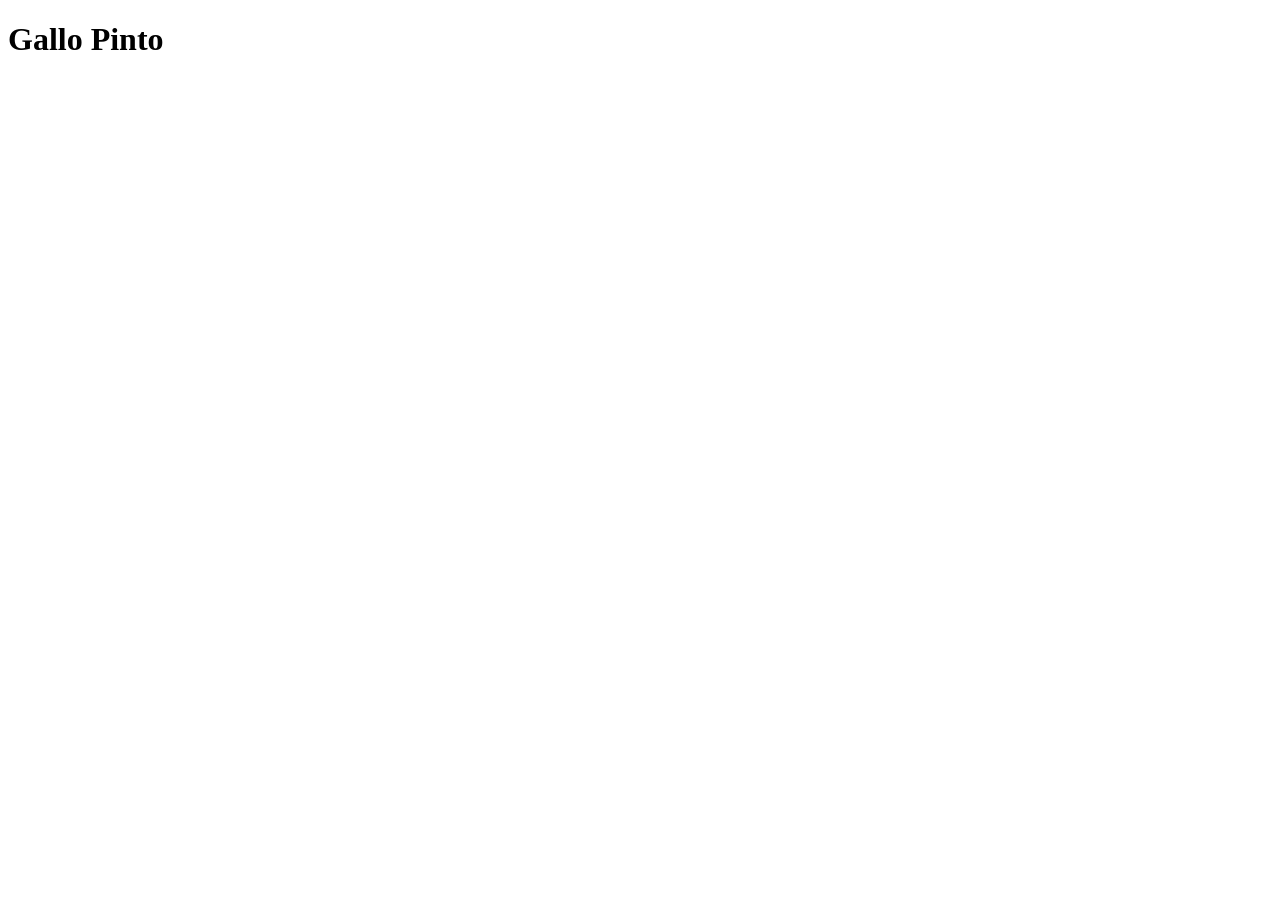
==== recipes/gallo-pinto.html @ 539a4e58 "Add recipes dir and gallo-pinto.html" ====
<!DOCTYPE html>
<html lang="en">
<head>
    <meta charset="UTF-8">
    <meta name="viewport" content="width=device-width, initial-scale=1.0">
    <title>Gallo pinto</title>
</head>
<body>
    <h1>Gallo Pinto</h1>
</body>
</html>
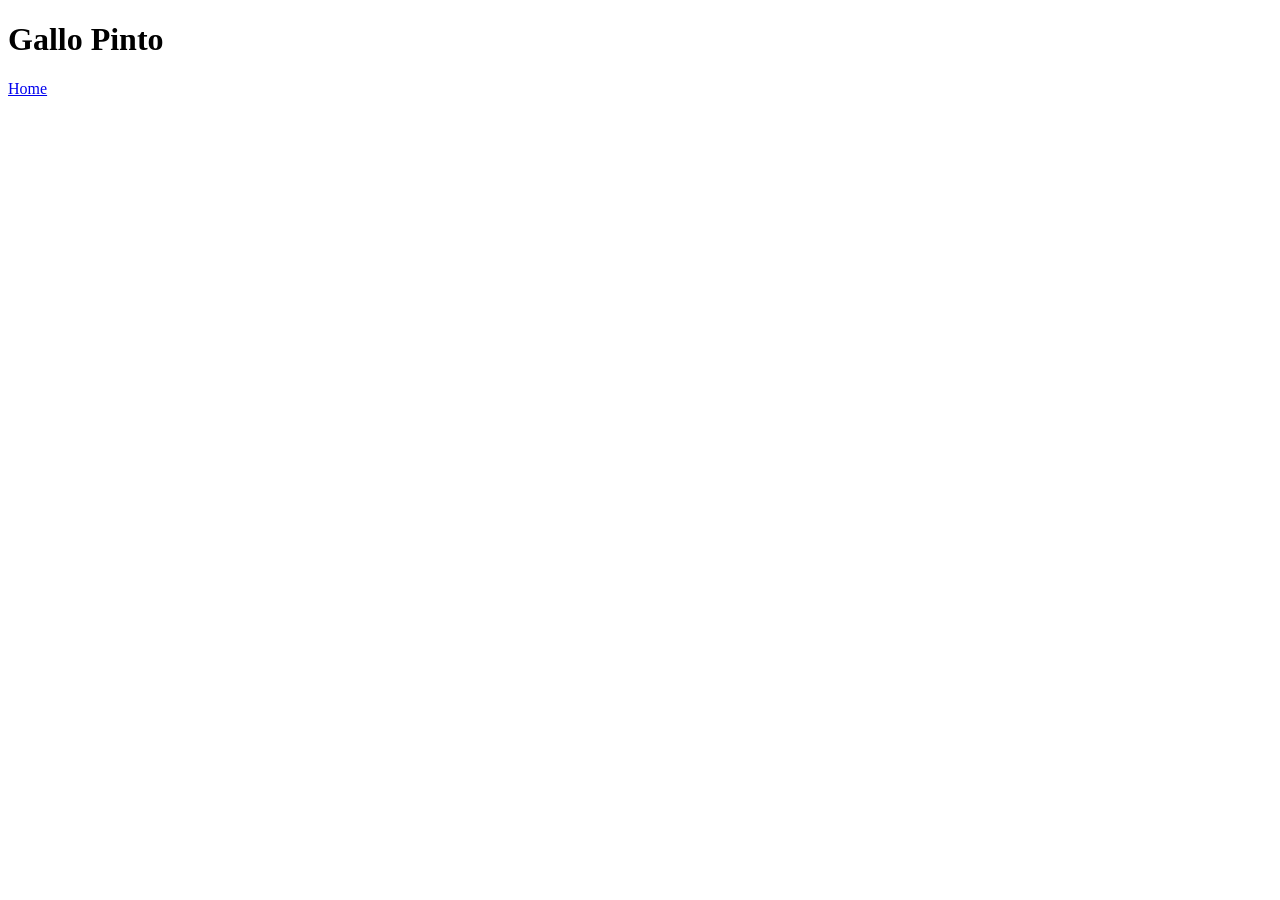
==== commit 0a286de7: "Add link to Home page" ====
--- a/recipes/gallo-pinto.html
+++ b/recipes/gallo-pinto.html
@@ -7,5 +7,6 @@
 </head>
 <body>
     <h1>Gallo Pinto</h1>
+    <a href="../index.html">Home</a>
 </body>
 </html>
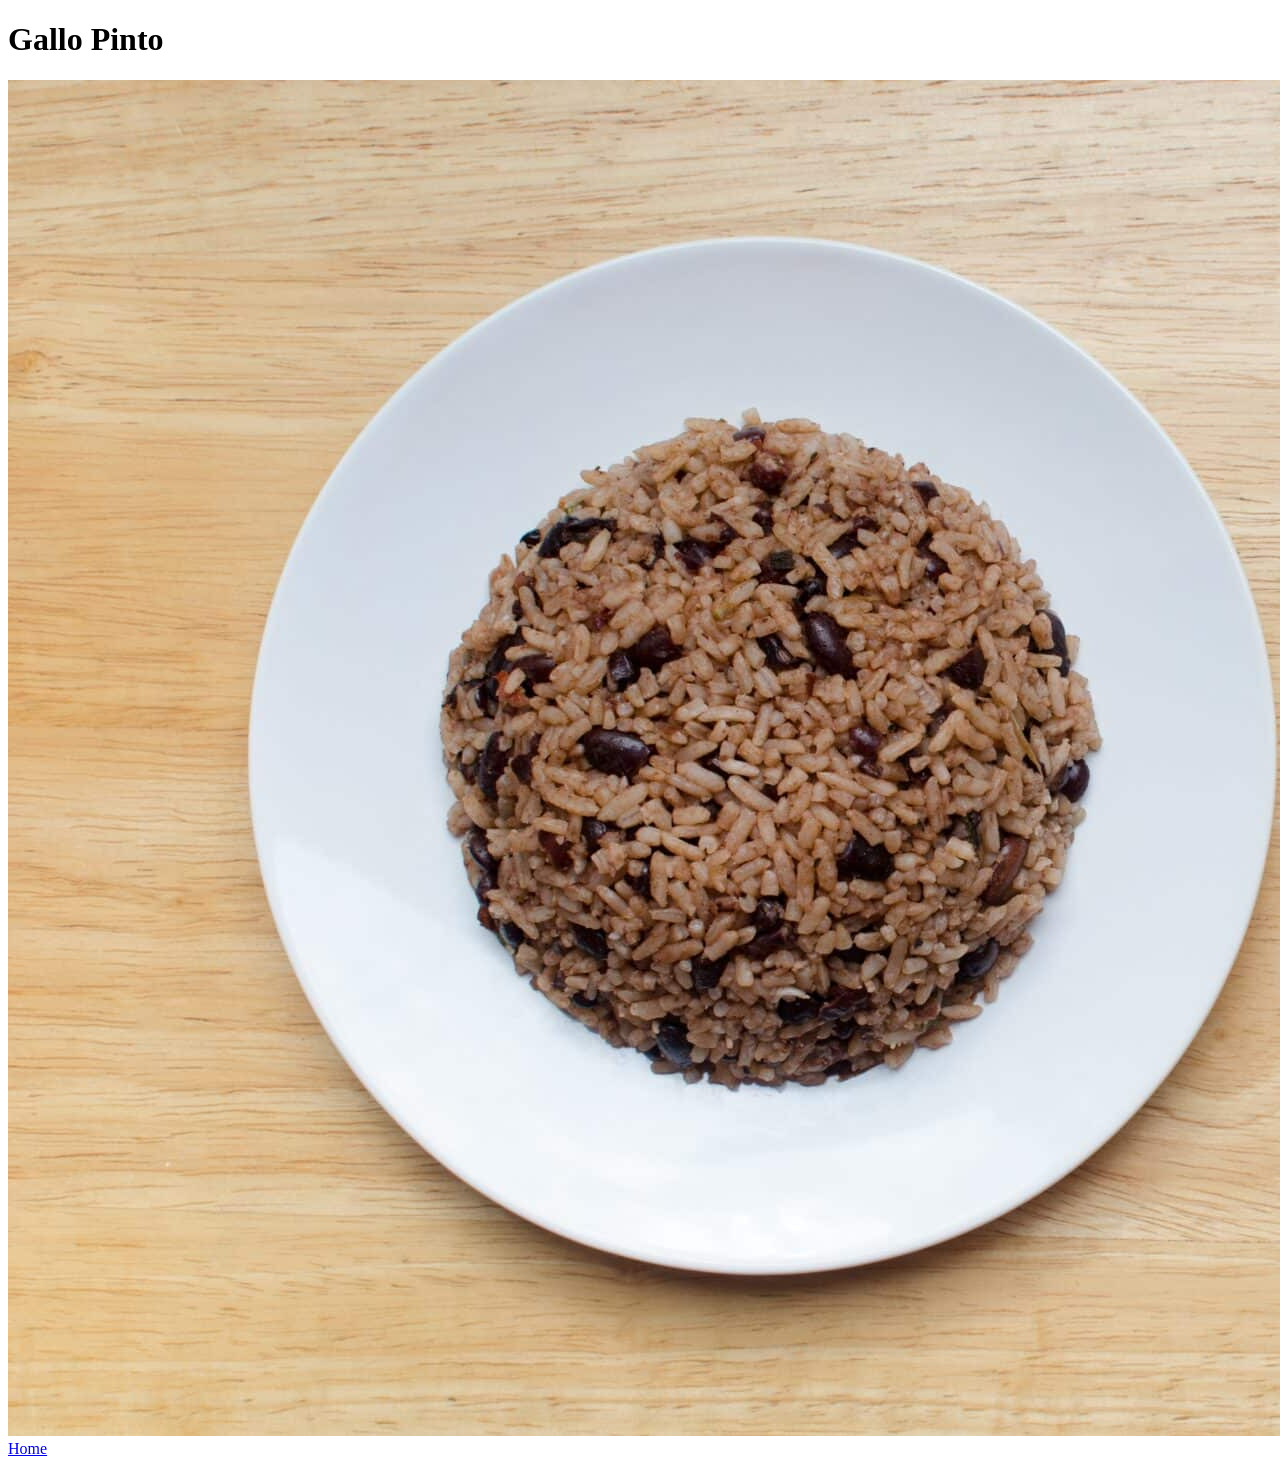
==== commit 9fc8f1a9: "Add images dir and add image to gallo-pinto.html" ====
--- a/recipes/gallo-pinto.html
+++ b/recipes/gallo-pinto.html
@@ -7,6 +7,7 @@
 </head>
 <body>
     <h1>Gallo Pinto</h1>
+    <img src="../images/gallo-pinto-scaled.jpg" alt="Gallo pinto">
     <a href="../index.html">Home</a>
 </body>
 </html>
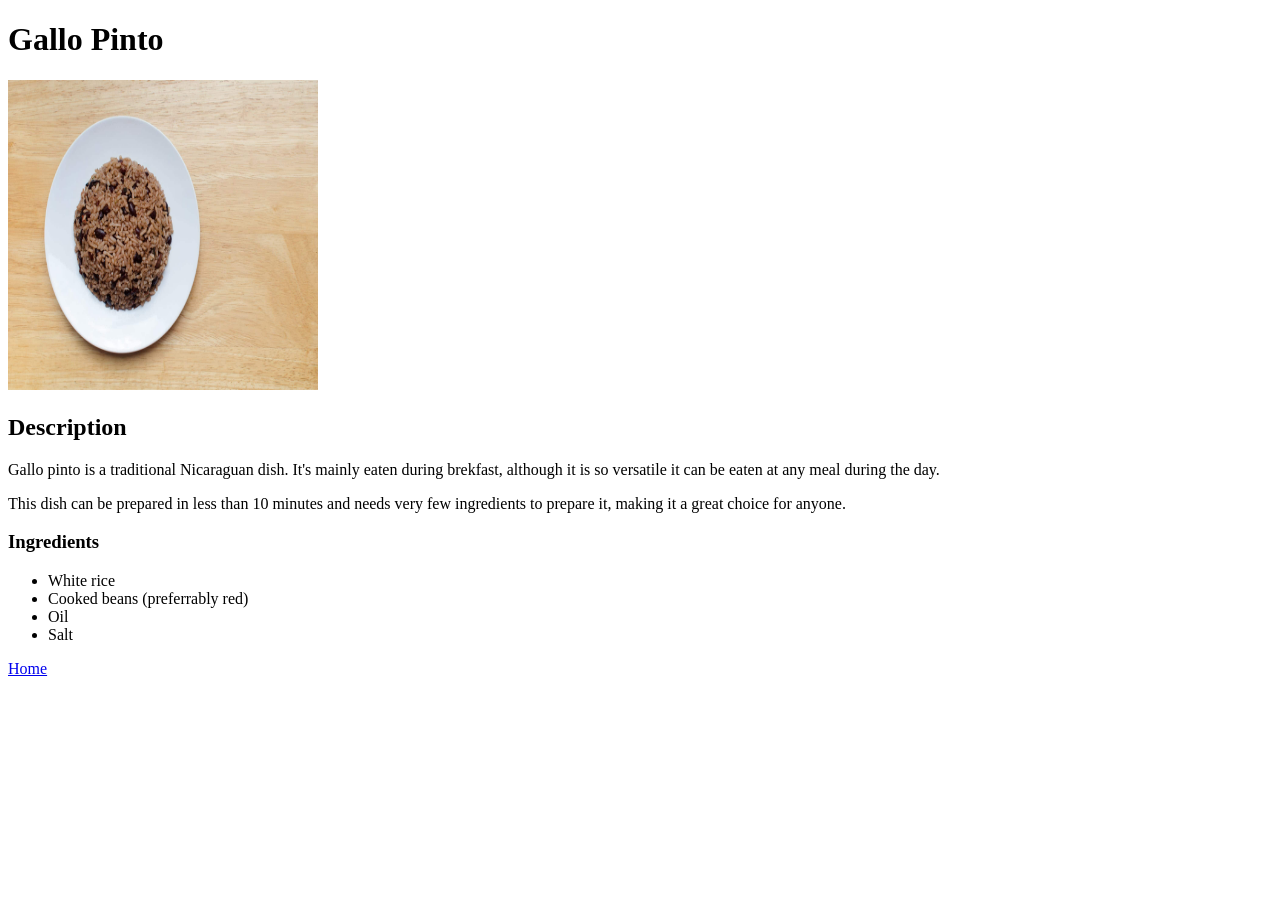
==== commit aaaf43f7: "Add Description and Ingredients" ====
--- a/recipes/gallo-pinto.html
+++ b/recipes/gallo-pinto.html
@@ -7,7 +7,19 @@
 </head>
 <body>
     <h1>Gallo Pinto</h1>
-    <img src="../images/gallo-pinto-scaled.jpg" alt="Gallo pinto">
+    <img src="../images/gallo-pinto-scaled.jpg" alt="Gallo pinto" height="310" width="310">
+
+    <h2>Description</h2>
+        <p>Gallo pinto is a traditional Nicaraguan dish. It's mainly eaten during brekfast, although it is so versatile it can be eaten at any meal during the day.</p>
+        <p>This dish can be prepared in less than 10 minutes and needs very few ingredients to prepare it, making it a great choice for anyone.</p>
+    
+    <h3>Ingredients</h3>
+        <ul>
+            <li>White rice</li>
+            <li>Cooked beans (preferrably red)</li>
+            <li>Oil</li>
+            <li>Salt</li>
+        </ul>
     <a href="../index.html">Home</a>
 </body>
 </html>
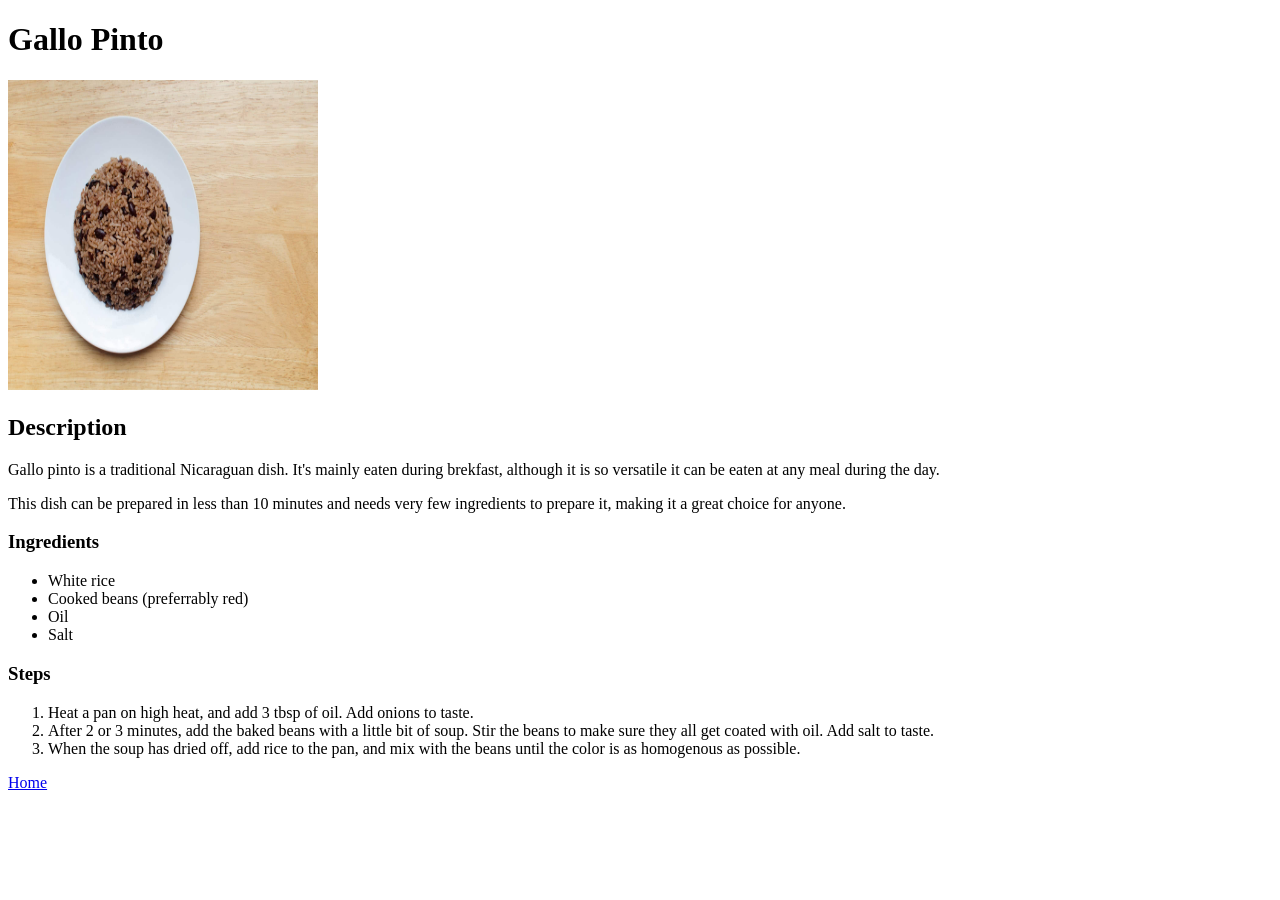
==== commit e98648b2: "Add Steps" ====
--- a/recipes/gallo-pinto.html
+++ b/recipes/gallo-pinto.html
@@ -20,6 +20,13 @@
             <li>Oil</li>
             <li>Salt</li>
         </ul>
+    
+        <h3>Steps</h3>
+        <ol>
+            <li>Heat a pan on high heat, and add 3 tbsp of oil. Add onions to taste.</li>
+            <li>After 2 or 3 minutes, add the baked beans with a little bit of soup. Stir the beans to make sure they all get coated with oil. Add salt to taste.</li>
+            <li>When the soup has dried off, add rice to the pan, and mix with the beans until the color is as homogenous as possible.</li>
+        </ol>
     <a href="../index.html">Home</a>
 </body>
 </html>
